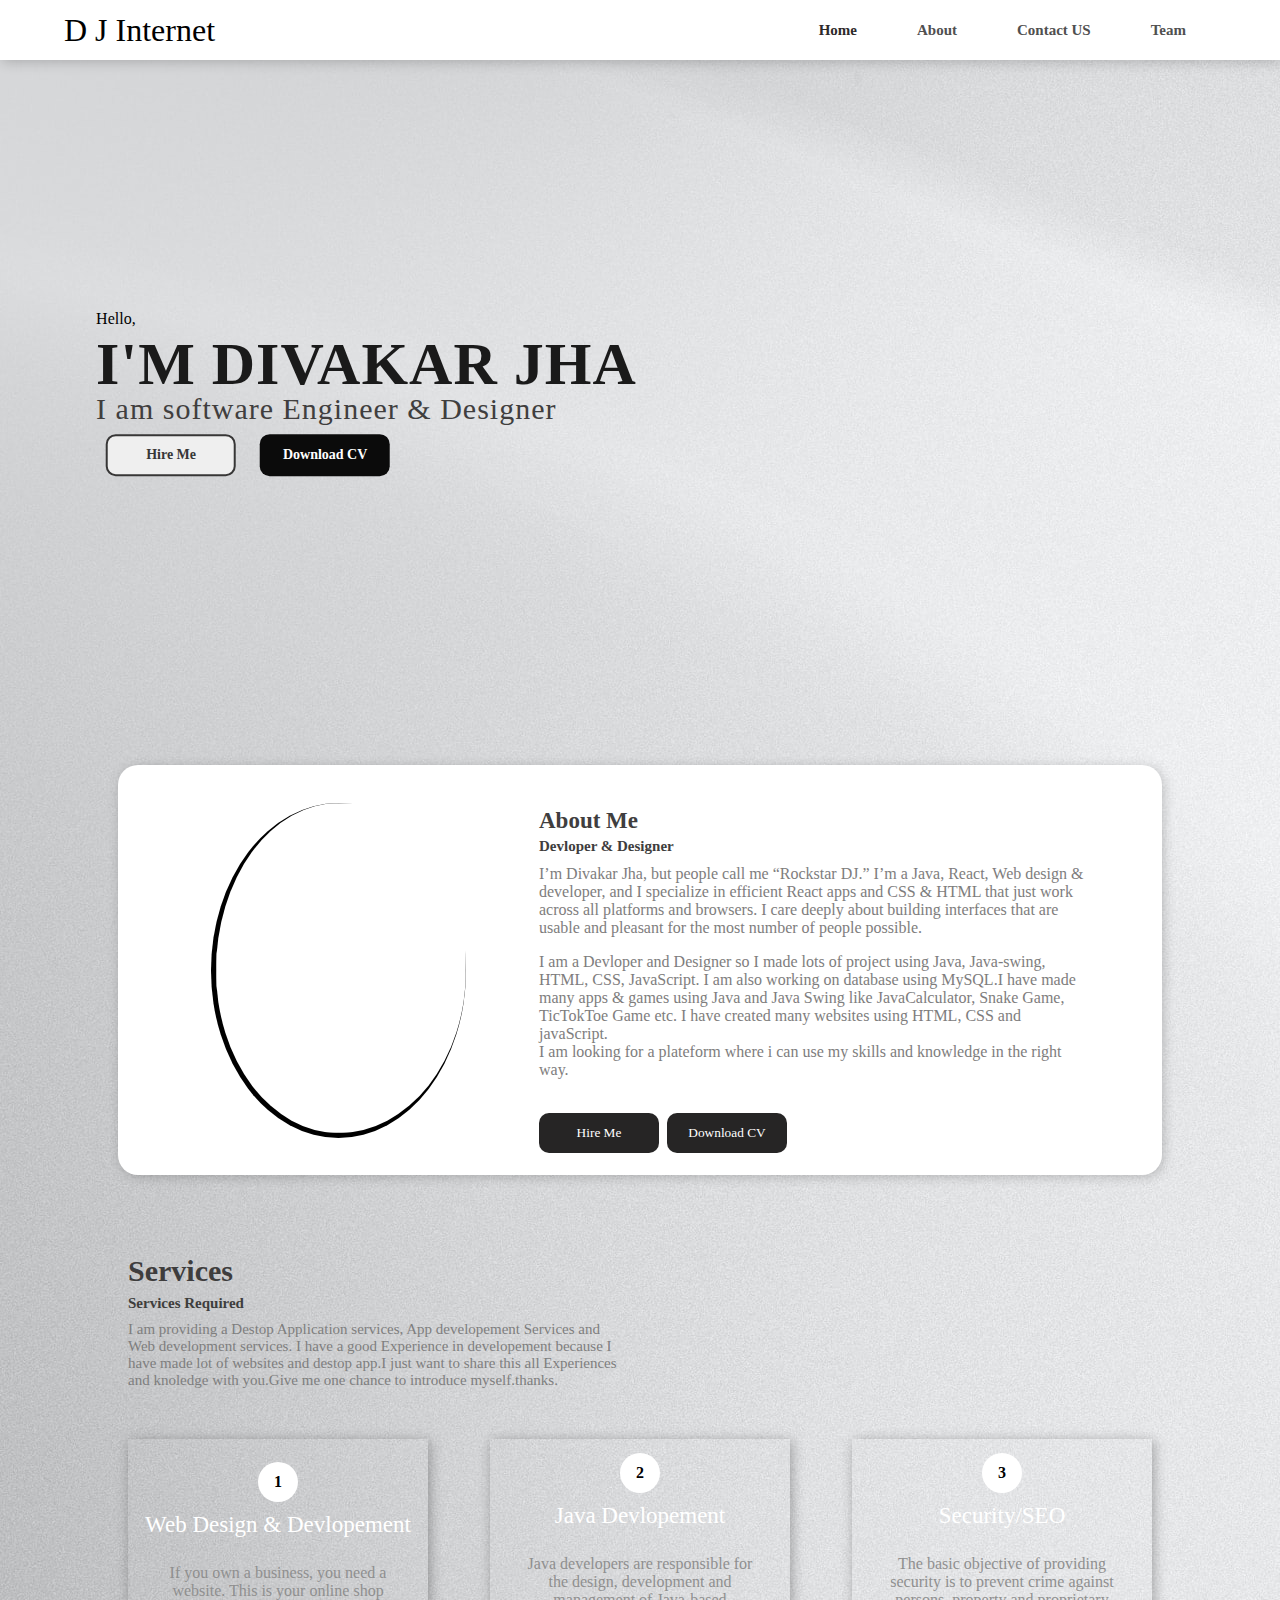
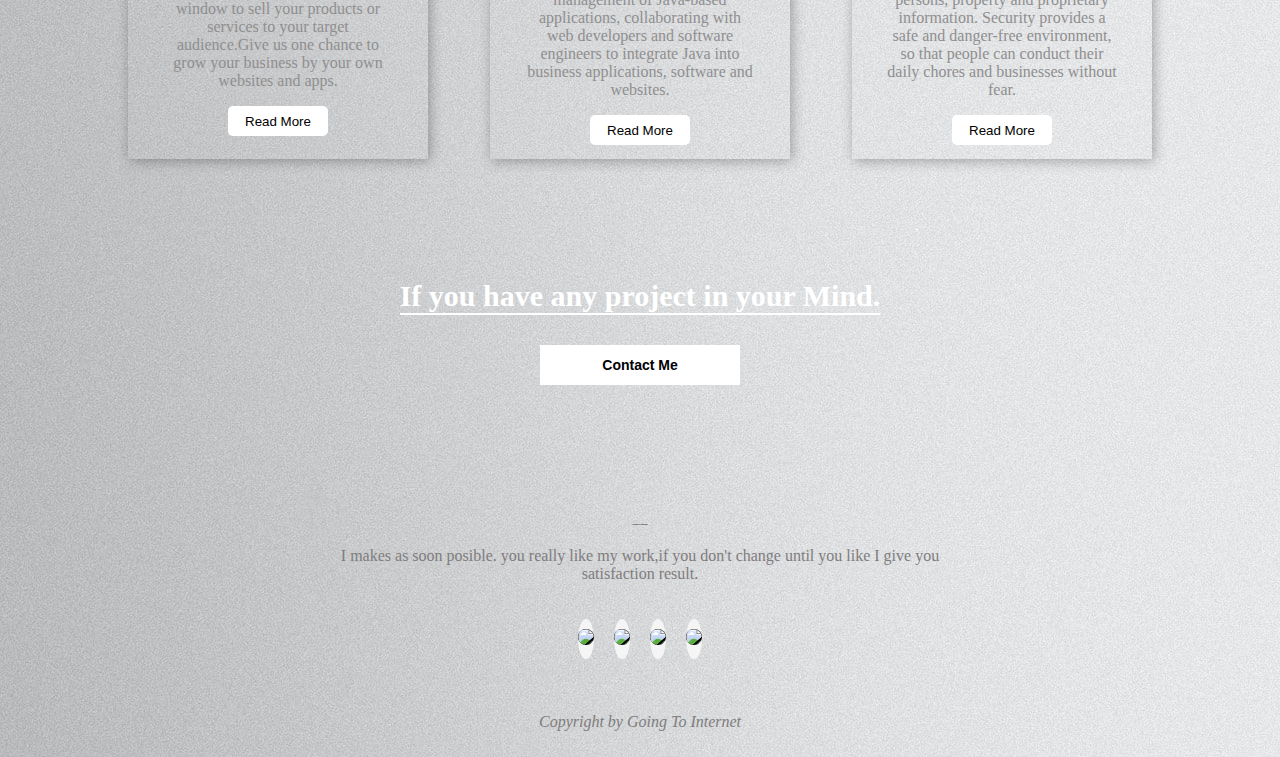
==== index.html @ fe6f26bc "first commit" ====
<!DOCTYPE html>
<html lang="en">
  <head>
    <meta charset="UTF-8">
    <meta name="viewport" content="width=device-width, initial-scale=1.0">
    <title>My_Website</title>
    <link rel="stylesheet" type="text/css" href="./cssfile/style.css">
     <script defer src="https://pro.fontawesome.com/releases/v5.10.0/js/all.js" integrity="sha384-G/ZR3ntz68JZrH4pfPJyRbjW+c0+ojii5f+GYiYwldYU69A+Ejat6yIfLSxljXxD" crossorigin="anonymous"></script>
      <script src="./javascriptfile/index.js"></script>
    </head>
  <body>
    <section>
      <!-- nav is used to create a heading -->
      <nav>  
        <a href="#" class="logo">D J Internet</a>
        <!-- menu -->
        <ul>
          <li><a href="#" class="active">Home</a></li>
          <li> <a href="#">About</a></li>
          <li> <a href="#">Contact US </a></li>
          <li> <a href="#">Team </a></li>
        </ul>
      </nav>

      <!-- text ------------------------------------------------------------------>
      <div class="sear">
        <input class="search-txt" type="text" name="" placeholder="type to search">
        <a  class="search-btn" href="#">
          <i class="fas fa-search" id="me"></i>
        </a>
   </div>
      <div class="text-container">
        <p>Hello,</p>
        <p>I'M <span class="colorapplay">DIVAKAR JHA</span></p>
        <p>I am software Engineer & <span class="Desi"> Designer</span></p>
        <button class="hire-btn" onclick="hire()">Hire Me</button>
        <button class="down-cv" onclick="location.href='https://drive.google.com/uc?id=1EyZ_V17TasXnaJDbYQPNyNPbfs33FFZA' ">Download CV</button>

      </div>
      <!--model ------------------------------------------------- -->
      <!-- <img src="../images/UI-face-2.jpg" class="model" alt="model"> -->
    </section>
  
    <!-- about section ---------------------------------------------------->
    <div class="about-container">
      <!-- image -->
      <div class="mypic">
      <img  src="https://drive.google.com/uc?id=11CYKdAsVn1W379MC13rGgz4r7W9zE0Wa">
      </div>
      <!-- about -->
         <div class="about-text">
           <p class="about">About Me</p>
          <p> Devloper & Designer</p>
          <p>I’m Divakar Jha, but people call me “Rockstar DJ.” I’m a Java, React, Web design & developer, 
            and I specialize in efficient React apps and CSS & HTML that just work across all platforms and browsers. 
            I care deeply about building interfaces that are usable and pleasant for the most number of people possible. 
          </p>
          <p>
            I am a Devloper and Designer so I made lots of project using Java, Java-swing, HTML, CSS, JavaScript.
            I am also working on database using MySQL.I have made many apps & games using Java and Java Swing like 
            JavaCalculator, Snake Game, TicTokToe Game etc. I have created many websites using HTML, CSS and javaScript.
            <br>
            I am looking for a plateform where i can use my skills and knowledge in the right way.
          </p>
        
          <br>
          <!-- <button></button> -->
          <button class="btnhr" onclick="about()">Hire Me</button>
          <button class="btncv" location.href='https://drive.google.com/uc?id=1EyZ_V17TasXnaJDbYQPNyNPbfs33FFZA'>Download CV</button>
        </div>
    </div>
    <!-- --------------services------------------------------ -->
    <div class="services">
      <!-- text -->
      <div class="services-text">
      <p>Services</p>
      <p>Services Required</p>
     <p class="Sreq">I am providing a Destop Application services, App developement Services and Web development services.
       I have a good Experience in developement because I have made lot of websites and destop app.I just want to
      share this all Experiences and knoledge with you.Give me one chance to introduce myself.thanks. </p>
  
    </div>
    <div>
      <div class="box-container">
        <!-- box1 -->
        <div class="box-1">
          <!-- here span is used for round button -->
           <span>1</span>  
           <p class="heading">Web Design & Devlopement</p>
           <p class="details">If you own a business, you need a website. This is your online shop window to sell your 
             products or services to your target audience.Give us one chance to grow your business by your own websites and apps.</p>
           <button>Read More</button>
        </div>
        <div class="box-2"> 
          <span>2</span>  
           <p class="heading">Java Devlopement</p>
           <p class="details">Java developers are responsible for the design, development and management of Java-based applications, collaborating with web developers and software engineers to integrate 
             Java into business applications, software and websites.</p>
           <button>Read More</button>
        </div>
        <div class="box-3"> 
          <span>3</span>  
           <p class="heading">Security/SEO</p>
           <p class="details">The basic objective of providing security is to prevent crime against persons, property and proprietary information. Security provides a safe and danger-free environment, 
             so that people can conduct their daily chores and businesses without fear.</p>
           <button>Read More</button>
        </div>
      </div>
   </div>
   <br>
    <!-- Conatact me -->
    <div class="contact-me">
      <p>If you have any project in your Mind.</p>
      <button class="con-me" onclick="cont()">Contact Me</button>
    </div>
    <!-- <footer></footer> -->
    <footer>
      <p>Going To Internet</p>
      <p>I makes as soon posible. you really like my work,if you don't change until you like  I give you satisfaction result.</p>

      <!-- social -->
      <div class="social-icon">
        <a href="https://www.facebook.com/"><i><img src="https://drive.google.com/uc?id=1k8e3KlYkHgEfPX-FTnMV3rD0MScQ7s9k"></i></a>
        <a href="https://www.instagram.com/"><i><img src="https://drive.google.com/uc?id=1CbSFHEFNpN7i0JpZ7VbaIJYd05hwIiTj"></i></a>
        <a href="https://twitter.com/home?lang=en"><i><img src="https://drive.google.com/uc?id=1ktVjNF5JffZ94g00_Q2Acpk5GRioZmlo"></i</a>
        <a href="https://www.youtube.com/"><i><img src="https://drive.google.com/uc?id=1AUCfpd6ZVn8niJB7-1Qi9hmUX1ehWJwA"></i></a>
      </div>

      <!-- copyright -->
      <br>
    <p class="copyright">Copyright by Going To Internet</p>
    </footer>


</body>
</html>
---- cssfile/style.css ----
body{
  background-color: #f6f5f5;
  margin: 0px;
  padding: 0px;
  background-image: url(../images/drew-beamer-kUHfMW8awpE-unsplash.jpg);
}
ul{
  list-style: none;

}
a{
  text-decoration: none;
}
section{
  width: 100%;
  height: 95vh;
  background-image: url(https://drive.google.com/uc?id=1lEZSqp-Se0B8ewDHKqKJA5HqUBqHEJpq);
  background-repeat: no-repeat;
  background-size: cover;
  position: relative;
}
nav{
  display: flex;
  justify-content: space-between;
  align-items: center;
  height: 60px;
  background-color: #FFFFFF;
  box-shadow: 2px 2px 12px rgba(0, 0, 0, 0.2);
  padding: 0px 5%;
}
nav ul{
  display: flex;
  
}
nav ul li a{
  margin: 30px;
  font-family: myriad pro regular;
  color: #505050;
  font-size: 15px;
  font-weight: 700;
}
nav ul li a:hover
{
  color: red;
  font-size: 20px;
}
.logo
{
  font-family: RoadTest;
  color: #000000;
  font-size: 32px;

}
.active{
  font-weight: bold;
  color: #2d2a2a;
}
.Sreq{
  font-size:15px ;
  color:rgb(255, 255, 255);
}
this is used for add css in different paragraph which is present under one class
.text-container p:nth-child(1)  
{
  font-family: calibri;
  font-weight: bold;
  color: #6d6d6d;
  font-size: 2px;
  
}

.text-container p:nth-child(2)
{
  font-family: calibri;
  font-weight: bold;
  letter-spacing: 1px;
  color: #1a1a1a;
  font-size:60px;
  
}
.text-container p:nth-child(3)
{
  font-family: myriad pro regular;
  /* font-weight: bold; */
  letter-spacing: 1px;
  color: #403e3e;
  font-size:30px;
  
}
.text-container p{
  line-height: 0px;
  margin: 45px 0px 25px;
}
.text-container{
  position: absolute;
  left: 13%;
  top: 42%;
  transform: translate(-13%,-42%);
}
.text-container button
{
  width: 130px;
  height: 42px;
  border-radius: 10px;
  font-family: calibri;
  font-weight: bold;
  font-size: 14px;
  outline: none;
  margin: 0px 10px;
}
.hire-btn{
  border: 2px solid #373636;
  color: #373637;
  transition: all;
}
.down-cv
{
  background-color: #0b0b0b;
  color: white;
  border: none;
}
button:active
{
  transform: scale(1.1);
}
img
{
  height: 540px;
  width: 600px;
  top: 60px;
}

.model
{
  height: 540px;
  position: absolute;
  bottom: 40px;
  left: 86.5%;
  transform: translateX(-70%);
}
.about-container
{
  width: 80%;
  height: 370px;
  background-color: #FFFFFF;
  border-radius: 20px;
  box-shadow: 2px 2px 12px rgba(0, 0, 0, 0.2);
  display: flex;
  margin: -7% auto 20px auto;
  position: relative;
  padding-bottom: 20px ;
  padding-top: 20px;
  padding-left: 20px;
  /* border-bottom: 9px solid black; */
  /* border-left: 9px solid black; */
  justify-content: space-evenly;
  align-items: center;
}

/* space between is used for give space between text and image. */
.about-container img{
  height: 330px;
  width: 250px;
  border-left: 5px solid black;
  border-bottom: 5px solid black;
  border-radius: 50%;
}
.about-text{
  width: 550px;
}
.about-text p:nth-child(1)
{
  color: #403e3e;
  font-family: myriad pro;
  font-weight: bold;
  font-size: 23px;
  line-height: 0px;
  padding-top: 10px;
}
.about-text p:nth-child(2)
{
  color: #3e3d3d;
  font-size: 15px;
  font-family: myriad pro;
  font-weight: bold;
  line-height: 5px;
  
}
.about-text p:nth-child(3),.about-text p:nth-child(4)
{
  color: #7e7d7d;
  font-family: calibri;
  font-size: 16px;
}
.about-text button{
  width: 120px;
  height: 40px;
  color: #FFFFFF;
  outline: none;
  border: none;
  font-family: calibri;
  background-color: #262525;
}
.services{
  height: 600px;
  padding: 2% 10% 0px 10%;
  
}
.services-text p:nth-child(1){
  font-family: calibry;
  font-weight: bold;
  color: #3e3d3d;
  font-size: 30px;
  line-height: 0px;
}
.services-text p:nth-child(2){
  font-family: calibry;
  font-weight: bold;
  color: #3e3e3d;
  font-size: 15px;
  line-height: 5px;
}
.services-text p:nth-child(3){
  font-family: calibry;
  color: #7e7e7e;
  
}
.services-text{
  width: 500px;
  margin: 50px 0px;
}
.box-1,.box-2,.box-3{
  width: 300px;
  height: 320px;
  background-repeat: no-repeat;
  background-size: cover;
  box-shadow: 2px 2px 12px rgba(0, 0, 0, 0.3);
  display: flex;
  justify-content: center;
  align-items: center;
  flex-direction: column;

  
}
/* flex is used to display box :horizontal and inline-block is used to display the box verticle one by one */
.box-container{
  display: flex;
  justify-content: space-between;
  
}
.box-1
{
   margin-right: 40px;
  animation: slide 7s infinite;
}
@keyframes slide
{
  0%{background: url(https://drive.google.com/uc?id=118dNdxzVVP_lyS3xhX2Q_t8Eo0kk4yUy);}
  25%{background: url(https://drive.google.com/uc?id=1HZ_lRuGpNZAzJvUhaRqqNsexGbGqceYt);}
  50%{background: url(https://drive.google.com/uc?id=1PO3ca2m9klvrJXs_7th96sSJBvJElJkB);}
  75%{background: url(https://drive.google.com/uc?id=15v2UOaUDk8utcGBzfM8bCJ_NOU593yBO);}
  100%{background: url(https://drive.google.com/uc?id=118dNdxzVVP_lyS3xhX2Q_t8Eo0kk4yUy);}
}
.box-2{
  background-image: url(https://drive.google.com/uc?id=118dNdxzVVP_lyS3xhX2Q_t8Eo0kk4yUy);
  margin-right: 40px;
}
.box-3{
  background-image: url(https://drive.google.com/uc?id=1HZ_lRuGpNZAzJvUhaRqqNsexGbGqceYt);
  
}
.box-1 span,
.box-2 span,
.box-3 span
{
  width: 40px;
  height: 40px;
  /* <!-- here border-radious is used for round button --> */
  border-radius: 50%;  
  background-color: #FFFFFF;
  display: flex;
  justify-content: center;
  align-items: center;
  font-family: calibri;
  font-weight: bold;
}
.box-1 p:nth-child(2),
.box-2 p:nth-child(2),
.box-3 p:nth-child(2)
{
  color: white;
  font-family: calibry;
  font-size: 23px;
  line-height: 0px;
}
.box-1 p:nth-child(3),
.box-2 p:nth-child(3),
.box-3 p:nth-child(3)
{
  font-family: calibri;
  text-align: center;
  width: 230px;
  max-width: 0px 0px 20px 0px;
  color: #8f8f8f;
}
.box-1 button,
.box-2 button,
.box-3 button{
  width: 100px;
  height: 30px;
  background-color: #FFFFFF;
  border:none;
  outline: none;
  border-radius: 5px;
}
.contact-me
{
  width: 100%;
  height: 280px;
  background-image: url(https://drive.google.com/uc?id=1PO3ca2m9klvrJXs_7th96sSJBvJElJkB);
  background-size: cover;
  background-repeat: no-repeat;
  display: flex;
  flex-direction: column;
  justify-content: center;
  align-items: center;
}
.contact-me p{
  color: white;
  font-size: 30px;
  font-family: calibri;
  font-weight: bold;
  border-bottom: 2px solid white;
}
.contact-me button{
  width: 200px;
  height: 40px;
  background-color: #FFFFFF;
  outline: none;
  border: none;
  font-size: 14px;
  font-weight: bold;
}
footer{
   height: 300px;
   display: flex;
   flex-direction: column;
   justify-content: center;
   align-items: center;
   position: relative;
}
footer p{
  font-family: calibry;
}
footer p:nth-child(1)
{
  font-size: 2px;
  font-weight: bold;
  color: #191919;
  line-height: 10px;
}
footer p:nth-child(2)
{
  font-size: 16px;
  color: #7e7d7d;
  width: 600px;
  text-align:center;

}
 /* this is for all internet app like twitter instagram etc */
.social-icon a
{
   width: auto;
   height: 40px;
   display: flex;
   justify-content: center;
   align-items: center;
   background-color:whitesmoke;
   margin: 20px 10px;
   border-radius: 50%;  
}
.social-icon
{
  display: flex;
}
.copyright
{
  color: #565555;
  font-size: 15px;
  position: absolute;
  left:50%;
  bottom: 10px;
  transform: translate(-50%);
}
.social-icon img{
  width: auto;
  height: 40px;
  float: center;
  padding-top: 5px;
  background-color: black;
  border-radius: 50%;
  display: inline;
  padding-top: 0;
}
.colorapplay
{
	animation: colorchangedj 4s infinite;
}
@keyframes colorchangedj
{
  0%{color: red;}
  15%{color: sienna;}
  20%{color: yellow;}
  25%{color: purple;}
  40%{color: green;}
  50%{color: white;}
  100%{color: black;}
}
.Desi
{
  animation: djcolor 3s infinite;
}
@keyframes djcolor
{
  0%{color: red;}
  15%{color: rgb(114, 45, 160);}
  20%{color: rgb(255, 153, 0);}
  25%{color: rgba(128, 0, 128, 0.664);}
  40%{color: rgb(61, 11, 68);}
  50%{color: rgb(255, 255, 255);}
  100%{color: black;}
}
.about-text .about:hover
{
  font-size: 40px;
  font-style: italic;
  transition: all;
  color:green;
}
.text-container .hire-btn:hover
{
  color: rgb(25, 0, 255);
  font-size: 20px;
  background-color: rgba(192, 192, 192, 0.445);
}
.text-container .down-cv:hover
{
  background-color:rgba(192, 192, 192, 0.445);
  color:rgb(25, 0, 255);
  font-size: 18px;
  border: 2px solid black;
  color:blue;
  font-weight: bold;
}
.about-text .btnhr
{
  border-radius: 10px;
  margin-right: 2px;
}
.about-text .btncv
{
  border-radius: 10px;
  margin-left: 2px;
}
.about-text .btnhr:hover
{
  background-color: rgb(60, 5, 73);
  font-size: 20px;
  transition: all;
  font-style:inherit;
}
.about-text .btncv:hover
{
  background-color: rgb(60, 5, 73);
  font-size: 17px;
  transition: all;
  font-style: italic
}
.contact-me .con-me:hover
{
  background-color: blue;
  color: black;
  border-radius: 5px;
}

.logo:hover
{
  color: green;
  font-size: 35px;
}
 
section .sear
{
  width: 200px;
  margin-left: 1120px;
  margin-top: 20px;
 
}
.sear-box
{
  position: absolute;
  top: 50%;
  left: 50%;
  transform: translate(-50%,-50%);
  background: #2f3640;
  height: 15px;
  border-radius: 4px;
  padding: 10px;
}
.search-txt:hover{
  background-color: white;
  color: black;
  margin-left: -20px;
  padding-left: -20px;
  border-radius: 5px;
  
  
}
.sear:hover > .search-txt
{
  width: 200px;
  height: 20px;
  padding-right: -10px;
}
.sear:hover > .search-btn
{
  border-radius: 5%;
  width: 5px;
  height: 5px;
  margin-top: 4px;
  margin-right: 5px;
  padding-left: -10px;
  background-color: none;

}
.search-btn{
  
  color: #e84118;
  float: right;
  width: 45px;
  height: 15px;
  border-radius: 50%;
  display: flex;
  justify-content: center;
  align-items: center;
  transition: 0.4s;
}
.search-txt
{
   border: none;
   background: none;
   outline: none;
   float: left;
   padding: 0;
   color: white;
   font-size: 16px;
   transition: 0.4s;
   line-height: 50px;
   width: 0px;
   
}
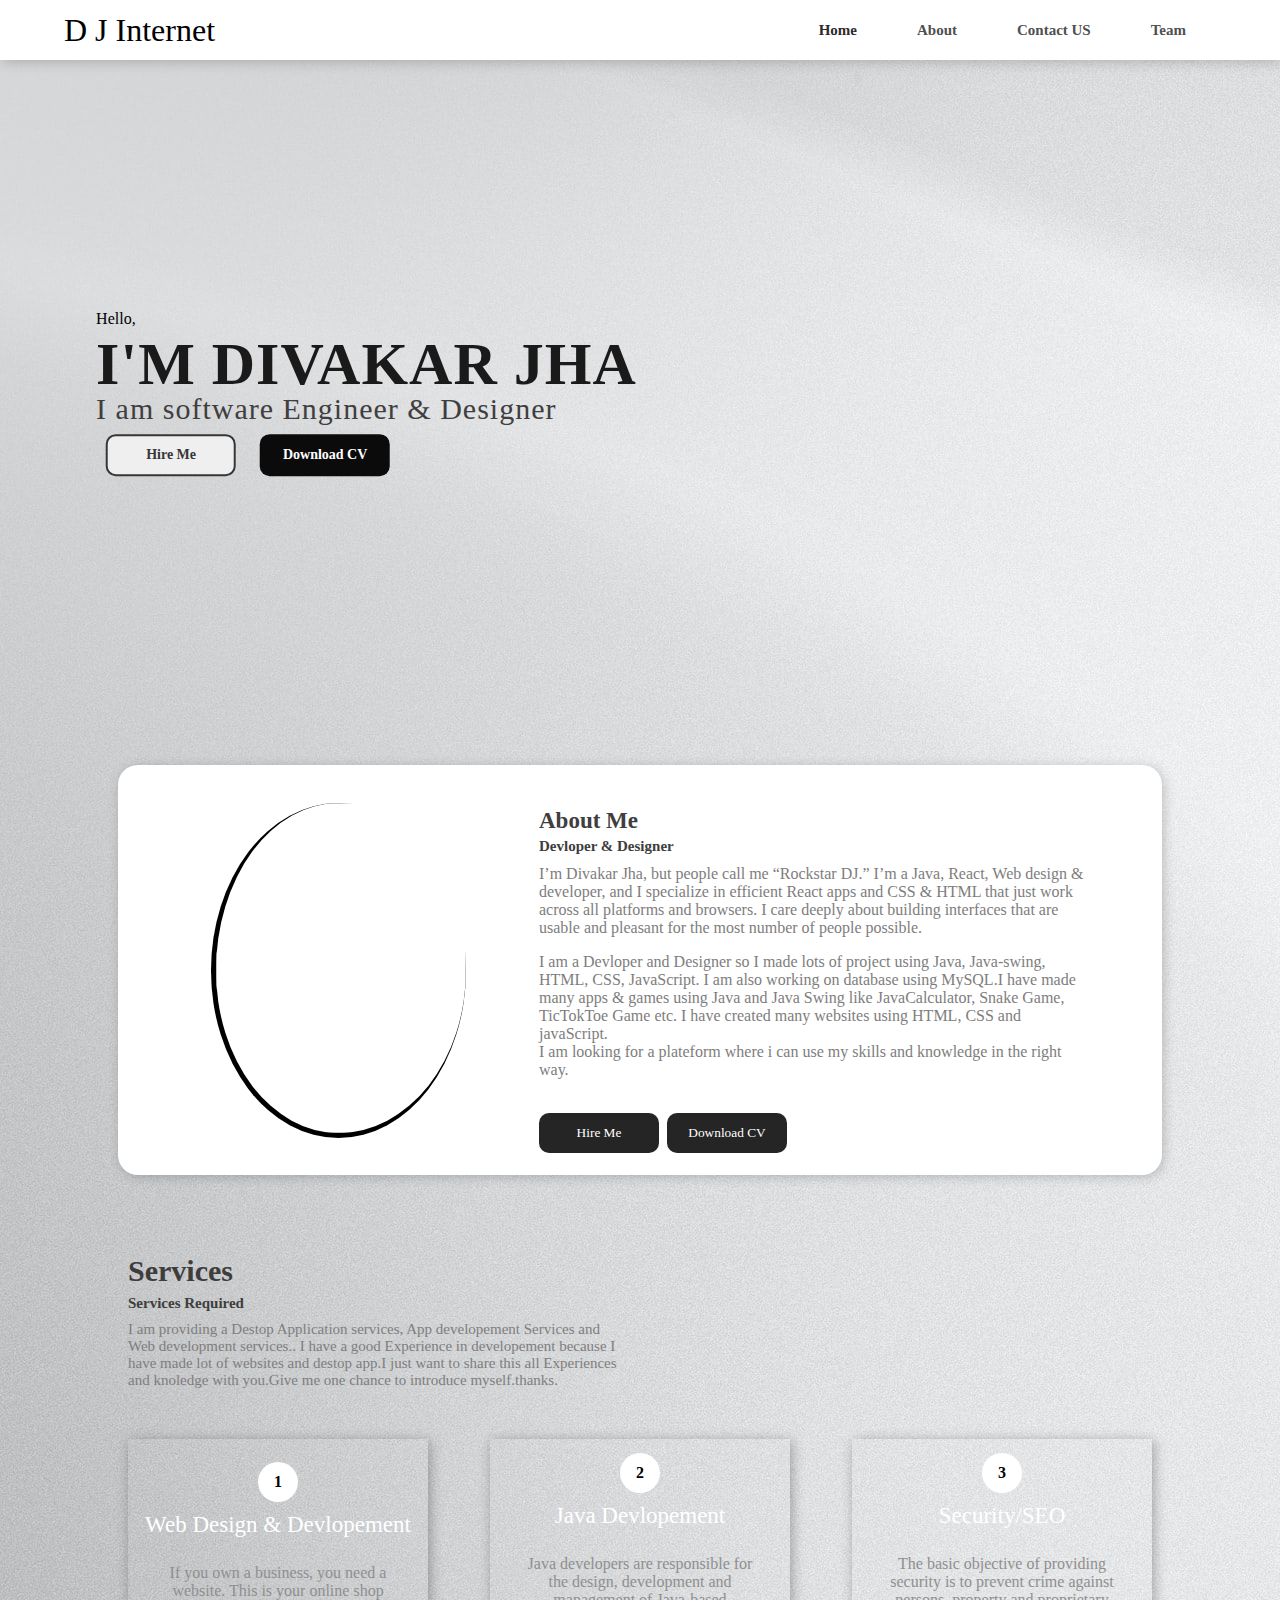
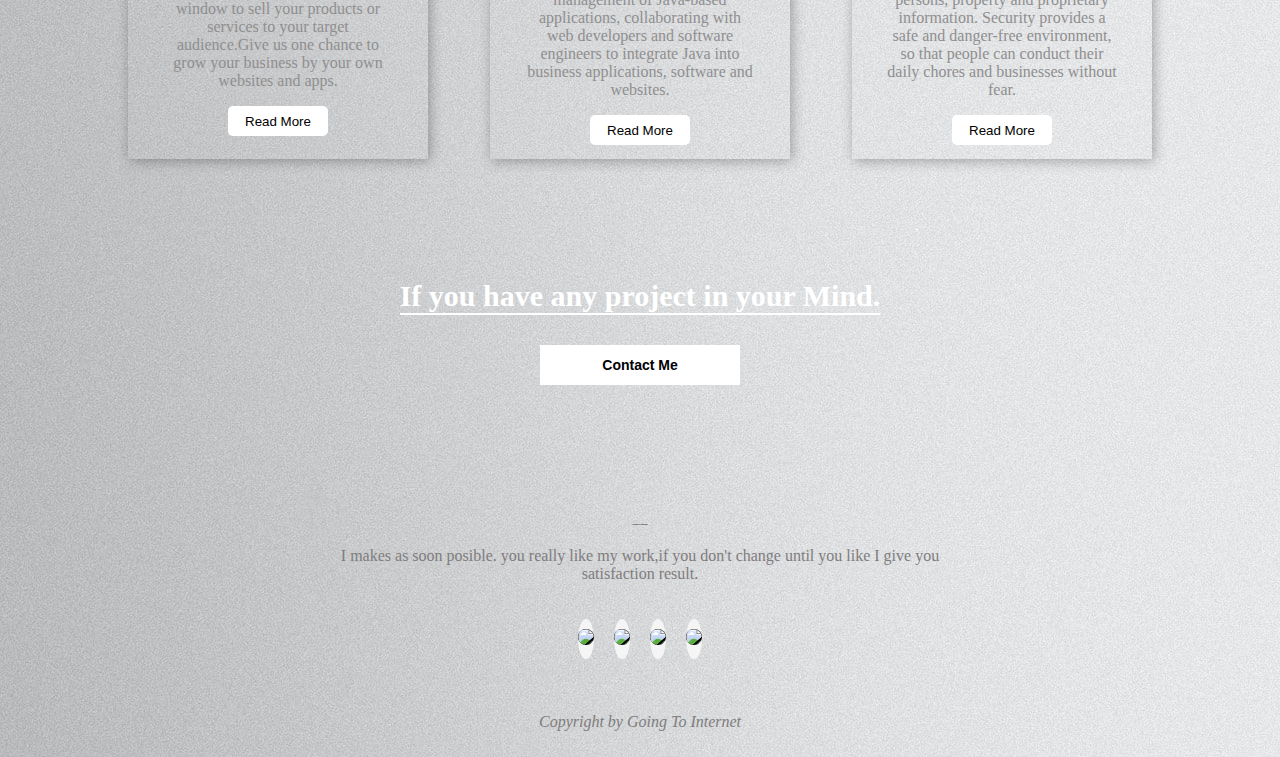
==== commit 726972e4: "Update index.html" ====
--- a/index.html
+++ b/index.html
@@ -66,7 +66,7 @@
           <br>
           <!-- <button></button> -->
           <button class="btnhr" onclick="about()">Hire Me</button>
-          <button class="btncv" location.href='https://drive.google.com/uc?id=1EyZ_V17TasXnaJDbYQPNyNPbfs33FFZA'>Download CV</button>
+          <button class="btncv" onclick="location.href='https://drive.google.com/uc?id=1EyZ_V17TasXnaJDbYQPNyNPbfs33FFZA' ">Download CV</button>
         </div>
     </div>
     <!-- --------------services------------------------------ -->
@@ -74,8 +74,8 @@
       <!-- text -->
       <div class="services-text">
       <p>Services</p>
-      <p>Services Required</p>
-     <p class="Sreq">I am providing a Destop Application services, App developement Services and Web development services.
+        <p>Services Required</p>
+     <p class="Sreq">I am providing a Destop Application services, App developement Services and Web development services..
        I have a good Experience in developement because I have made lot of websites and destop app.I just want to
       share this all Experiences and knoledge with you.Give me one chance to introduce myself.thanks. </p>
   
@@ -122,8 +122,8 @@
       <div class="social-icon">
         <a href="https://www.facebook.com/"><i><img src="https://drive.google.com/uc?id=1k8e3KlYkHgEfPX-FTnMV3rD0MScQ7s9k"></i></a>
         <a href="https://www.instagram.com/"><i><img src="https://drive.google.com/uc?id=1CbSFHEFNpN7i0JpZ7VbaIJYd05hwIiTj"></i></a>
-        <a href="https://twitter.com/home?lang=en"><i><img src="https://drive.google.com/uc?id=1ktVjNF5JffZ94g00_Q2Acpk5GRioZmlo"></i</a>
-        <a href="https://www.youtube.com/"><i><img src="https://drive.google.com/uc?id=1AUCfpd6ZVn8niJB7-1Qi9hmUX1ehWJwA"></i></a>
+        <a href="https://twitter.com/home?lang=en"><i><img src="https://drive.google.com/uc?id=1AUCfpd6ZVn8niJB7-1Qi9hmUX1ehWJwA"></i</a>
+        <a href="https://www.youtube.com/"><i><img src="https://drive.google.com/uc?id=1ktVjNF5JffZ94g00_Q2Acpk5GRioZmlo"></i></a>
       </div>
 
       <!-- copyright -->
--- a/cssfile/style.css
+++ b/cssfile/style.css
@@ -257,7 +257,7 @@
 @keyframes slide
 {
   0%{background: url(https://drive.google.com/uc?id=118dNdxzVVP_lyS3xhX2Q_t8Eo0kk4yUy);}
-  25%{background: url(https://drive.google.com/uc?id=1HZ_lRuGpNZAzJvUhaRqqNsexGbGqceYt);}
+  25%{background: url(https://drive.google.com/uc?id=1UWqV9QVEug97dqh9Ugxln8XpPNSABu-2);}
   50%{background: url(https://drive.google.com/uc?id=1PO3ca2m9klvrJXs_7th96sSJBvJElJkB);}
   75%{background: url(https://drive.google.com/uc?id=15v2UOaUDk8utcGBzfM8bCJ_NOU593yBO);}
   100%{background: url(https://drive.google.com/uc?id=118dNdxzVVP_lyS3xhX2Q_t8Eo0kk4yUy);}
